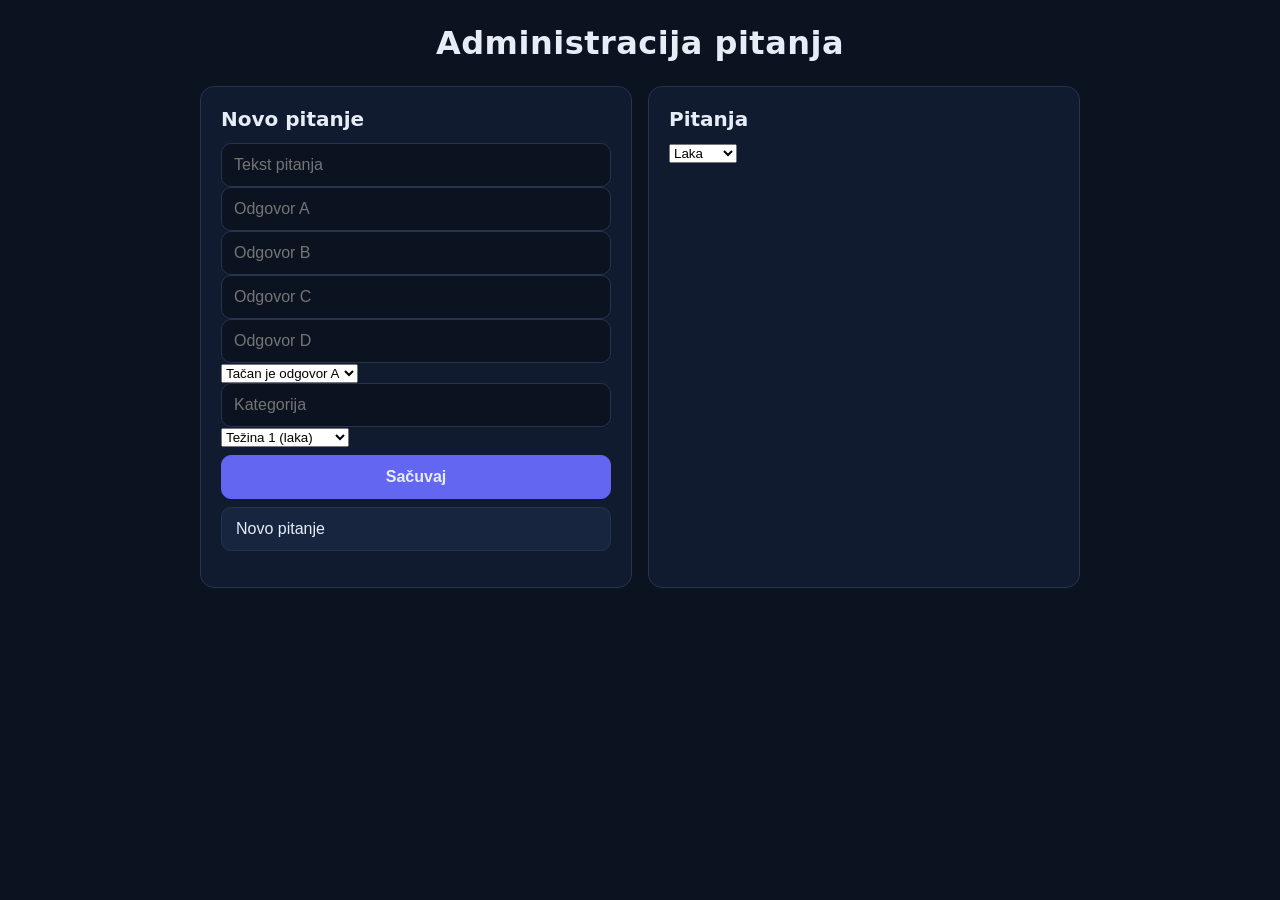
==== BlitzQuiz/wwwroot/admin.html @ a44714a0 "admin.html" ====
<!DOCTYPE html>
<html lang="sr">
<head>
  <meta charset="utf-8">
  <meta name="viewport" content="width=device-width, initial-scale=1">
  <title>Administracija pitanja</title>
  <link rel="stylesheet" href="css/style.css">
</head>
<body>
  <main class="app">
    <h1>Administracija pitanja</h1>
    <div class="start-grid">
      <section class="card">
        <h2 id="formTitle">Novo pitanje</h2>
        <input id="text" placeholder="Tekst pitanja">
        <input class="opt" placeholder="Odgovor A">
        <input class="opt" placeholder="Odgovor B">
        <input class="opt" placeholder="Odgovor C">
        <input class="opt" placeholder="Odgovor D">
        <select id="correct">
          <option value="0">Tačan je odgovor A</option>
          <option value="1">Tačan je odgovor B</option>
          <option value="2">Tačan je odgovor C</option>
          <option value="3">Tačan je odgovor D</option>
        </select>
        <input id="category" placeholder="Kategorija">
        <select id="difficulty">
          <option value="1">Težina 1 (laka)</option>
          <option value="2">Težina 2 (srednja)</option>
          <option value="3">Težina 3 (teška)</option>
        </select>
        <button id="save" class="primary">Sačuvaj</button>
        <button id="del" class="hidden">Obriši</button>
        <button id="clear">Novo pitanje</button>
        <p id="msg"></p>
      </section>

      <section class="card">
        <h2>Pitanja</h2>
        <select id="filter">
          <option value="1">Laka</option>
          <option value="2">Srednja</option>
          <option value="3">Teška</option>
        </select>
        <div id="list"></div>
      </section>
    </div>
  </main>
  <script src="js/admin.js"></script>
</body>
</html>
---- BlitzQuiz/wwwroot/css/style.css ----
:root {
    --bg: #0b1220;
    --card: #111b30;
    --border: #26344f;
    --text: #e6edf7;
    --muted: #8da0bd;
    --accent: #6366f1;
    --accent-hover: #818cf8;
    --ok: #16a34a;
    --bad: #dc2626;
}

* {
    box-sizing: border-box;
}

body {
    margin: 0;
    padding: 24px 16px;
    font-family: system-ui, "Segoe UI", sans-serif;
    background: var(--bg);
    color: var(--text);
}

.app {
    max-width: 880px;
    margin: 0 auto;
}

h1 {
    text-align: center;
    margin: 0 0 24px;
    font-size: 2rem;
    letter-spacing: 0.5px;
}

h2 {
    margin: 0 0 12px;
    font-size: 1.25rem;
}

.muted {
    color: var(--muted);
    margin: 0 0 16px;
}

/* ---------- Kartice i raspored ---------- */
.card {
    background: var(--card);
    border: 1px solid var(--border);
    border-radius: 14px;
    padding: 20px;
}

.start-grid {
    display: grid;
    gap: 16px;
}

@media (min-width: 700px) {
    .start-grid {
        grid-template-columns: 1fr 1fr;
    }
}

#game {
    max-width: 620px;
    margin: 0 auto;
}

/* ---------- Polje za ime ---------- */
input {
    width: 100%;
    padding: 12px;
    font-size: 16px;
    border-radius: 10px;
    border: 1px solid var(--border);
    background: var(--bg);
    color: var(--text);
    outline: none;
}

input:focus {
    border-color: var(--accent);
}

input.invalid {
    border-color: var(--bad);
}

.error {
    color: #f87171;
    min-height: 1.2em;
    margin: 6px 0 10px;
    font-size: 0.9rem;
}

.final {
    font-weight: 600;
    color: #a5b4fc;
}

/* ---------- Dugmad ---------- */
button {
    display: block;
    width: 100%;
    padding: 12px 14px;
    margin: 8px 0;
    font-size: 16px;
    border: 1px solid var(--border);
    border-radius: 10px;
    background: #18253f;
    color: inherit;
    cursor: pointer;
    text-align: left;
    transition: background 0.15s, border-color 0.15s;
}

button:hover:enabled {
    background: #1f3050;
    border-color: var(--accent);
}

button:disabled {
    cursor: default;
}

button.primary {
    background: var(--accent);
    border-color: var(--accent);
    text-align: center;
    font-weight: 600;
}

button.primary:hover:enabled {
    background: var(--accent-hover);
}

button.ok {
    background: var(--ok);
    border-color: var(--ok);
}

button.bad {
    background: var(--bad);
    border-color: var(--bad);
}

/* ---------- Ekran partije ---------- */
.top {
    display: flex;
    justify-content: space-between;
    align-items: center;
    gap: 12px;
}

#meta {
    color: var(--muted);
    font-size: 0.9rem;
}

#timer {
    font-size: 1.8rem;
    font-weight: 700;
    min-width: 2ch;
    text-align: right;
}

#timer.low {
    color: #f87171;
}

.bar {
    height: 6px;
    background: var(--bg);
    border-radius: 999px;
    overflow: hidden;
    margin: 10px 0 18px;
}

#barFill {
    height: 100%;
    width: 100%;
    background: var(--accent);
    transition: width 1s linear;
}

#qtext {
    font-size: 1.35rem;
    margin: 0 0 14px;
}

#result {
    min-height: 1.4em;
    font-weight: 600;
}

/* ---------- Top 10 ---------- */
table {
    width: 100%;
    border-collapse: collapse;
}

td {
    padding: 8px 4px;
    border-bottom: 1px solid var(--border);
}

tr:last-child td {
    border-bottom: 0;
}

td:last-child {
    text-align: right;
    font-variant-numeric: tabular-nums;
}

tr.me td {
    color: #a5b4fc;
    font-weight: 600;
}

tr.empty td {
    color: var(--muted);
    text-align: left;
}

.hidden {
    display: none !important;
}

.start-grid .wide {
    grid-column: 1 / -1;
}

#feed {
    list-style: none;
    padding: 0;
    margin: 0;
}

#feed li {
    padding: 6px 0;
    border-bottom: 1px solid var(--border);
    color: var(--muted);
}

.tabs {
    display: flex;
    gap: 8px;
    margin-bottom: 8px;
}

.tab {
    width: auto;
    margin: 0;
    padding: 6px 12px;
    font-size: 14px;
    text-align: center;
}

.tab.active {
    background: var(--accent);
    border-color: var(--accent);
}
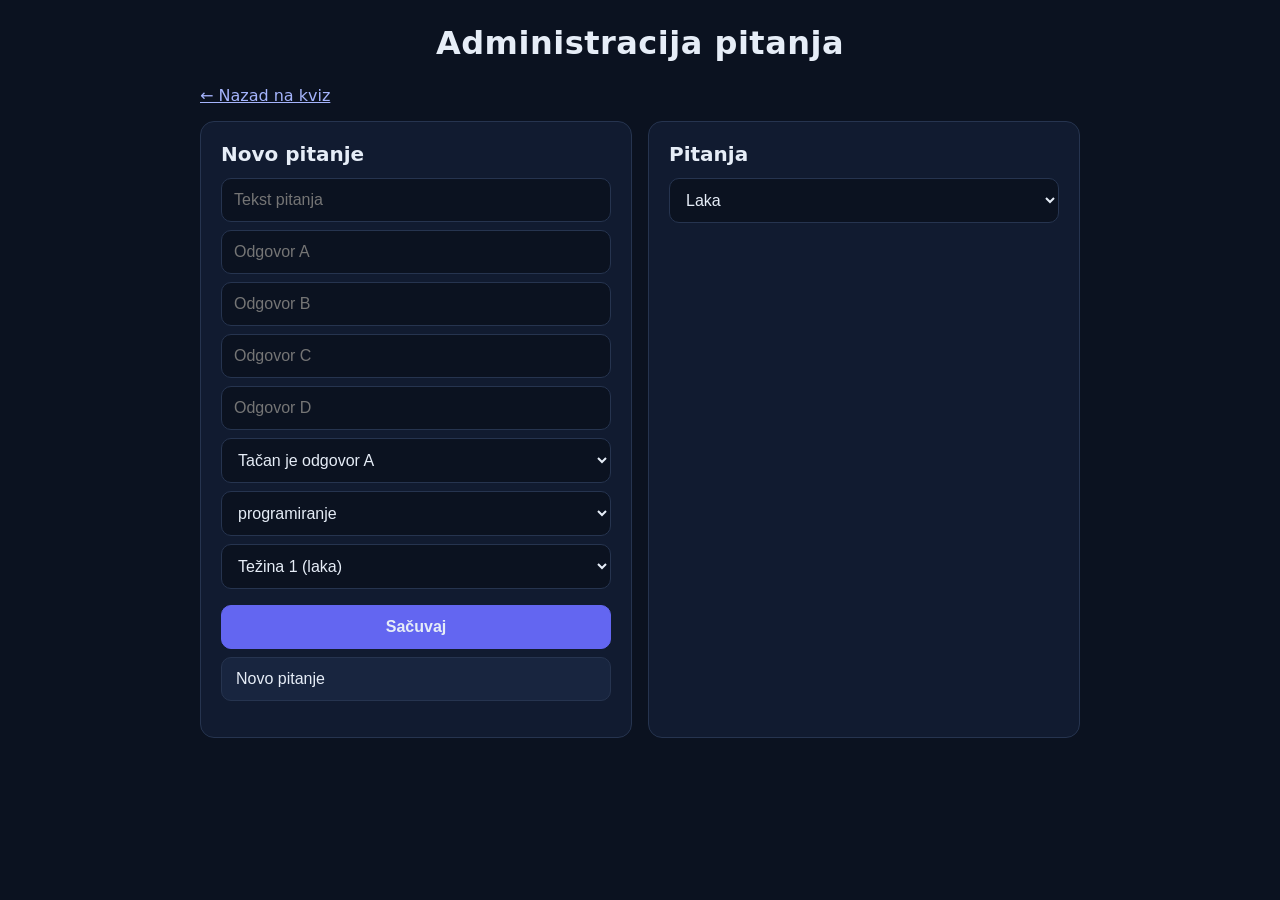
==== commit 3c463d98: "admin commands" ====
--- a/BlitzQuiz/wwwroot/admin.html
+++ b/BlitzQuiz/wwwroot/admin.html
@@ -1,51 +1,62 @@
 <!DOCTYPE html>
 <html lang="sr">
+
 <head>
-  <meta charset="utf-8">
-  <meta name="viewport" content="width=device-width, initial-scale=1">
-  <title>Administracija pitanja</title>
-  <link rel="stylesheet" href="css/style.css">
+    <meta charset="utf-8">
+    <meta name="viewport" content="width=device-width, initial-scale=1">
+    <title>Administracija pitanja</title>
+    <link rel="stylesheet" href="css/style.css">
 </head>
+
 <body>
-  <main class="app">
-    <h1>Administracija pitanja</h1>
-    <div class="start-grid">
-      <section class="card">
-        <h2 id="formTitle">Novo pitanje</h2>
-        <input id="text" placeholder="Tekst pitanja">
-        <input class="opt" placeholder="Odgovor A">
-        <input class="opt" placeholder="Odgovor B">
-        <input class="opt" placeholder="Odgovor C">
-        <input class="opt" placeholder="Odgovor D">
-        <select id="correct">
-          <option value="0">Tačan je odgovor A</option>
-          <option value="1">Tačan je odgovor B</option>
-          <option value="2">Tačan je odgovor C</option>
-          <option value="3">Tačan je odgovor D</option>
-        </select>
-        <input id="category" placeholder="Kategorija">
-        <select id="difficulty">
-          <option value="1">Težina 1 (laka)</option>
-          <option value="2">Težina 2 (srednja)</option>
-          <option value="3">Težina 3 (teška)</option>
-        </select>
-        <button id="save" class="primary">Sačuvaj</button>
-        <button id="del" class="hidden">Obriši</button>
-        <button id="clear">Novo pitanje</button>
-        <p id="msg"></p>
-      </section>
+    <main class="app">
+        <h1>Administracija pitanja</h1>
+            <p class="muted"><a href="index.html">← Nazad na kviz</a></p>
+        <div class="start-grid">
+            <section class="card">
+                <h2 id="formTitle">Novo pitanje</h2>
+                <input id="text" placeholder="Tekst pitanja">
+                <input class="opt" placeholder="Odgovor A">
+                <input class="opt" placeholder="Odgovor B">
+                <input class="opt" placeholder="Odgovor C">
+                <input class="opt" placeholder="Odgovor D">
+                <select id="correct">
+                    <option value="0">Tačan je odgovor A</option>
+                    <option value="1">Tačan je odgovor B</option>
+                    <option value="2">Tačan je odgovor C</option>
+                    <option value="3">Tačan je odgovor D</option>
+                </select>
+                <select id="category">
+                    <option>programiranje</option>
+                    <option>baze</option>
+                    <option>glavni gradovi</option>
+                    <option>istorija</option>
+                    <option>nauka</option>
+                    <option>opšta kultura</option>
+                </select>
+                <select id="difficulty">
+                    <option value="1">Težina 1 (laka)</option>
+                    <option value="2">Težina 2 (srednja)</option>
+                    <option value="3">Težina 3 (teška)</option>
+                </select>
+                <button id="save" class="primary">Sačuvaj</button>
+                <button id="del" class="hidden">Obriši</button>
+                <button id="clear">Novo pitanje</button>
+                <p id="msg"></p>
+            </section>
 
-      <section class="card">
-        <h2>Pitanja</h2>
-        <select id="filter">
-          <option value="1">Laka</option>
-          <option value="2">Srednja</option>
-          <option value="3">Teška</option>
-        </select>
-        <div id="list"></div>
-      </section>
-    </div>
-  </main>
-  <script src="js/admin.js"></script>
+            <section class="card">
+                <h2>Pitanja</h2>
+                <select id="filter">
+                    <option value="1">Laka</option>
+                    <option value="2">Srednja</option>
+                    <option value="3">Teška</option>
+                </select>
+                <div id="list"></div>
+            </section>
+        </div>
+    </main>
+    <script src="js/admin.js"></script>
 </body>
+
 </html>
--- a/BlitzQuiz/wwwroot/css/style.css
+++ b/BlitzQuiz/wwwroot/css/style.css
@@ -21,7 +21,7 @@
     background: var(--bg);
     color: var(--text);
 }
-
+a { color: #a5b4fc; }
 .app {
     max-width: 880px;
     margin: 0 auto;
@@ -262,4 +262,6 @@
 .tab.active {
     background: var(--accent);
     border-color: var(--accent);
-}+}
+select { width: 100%; padding: 12px; font-size: 16px; border-radius: 10px; border: 1px solid var(--border); background: var(--bg); color: var(--text); }
+input, select { margin-bottom: 8px; }
